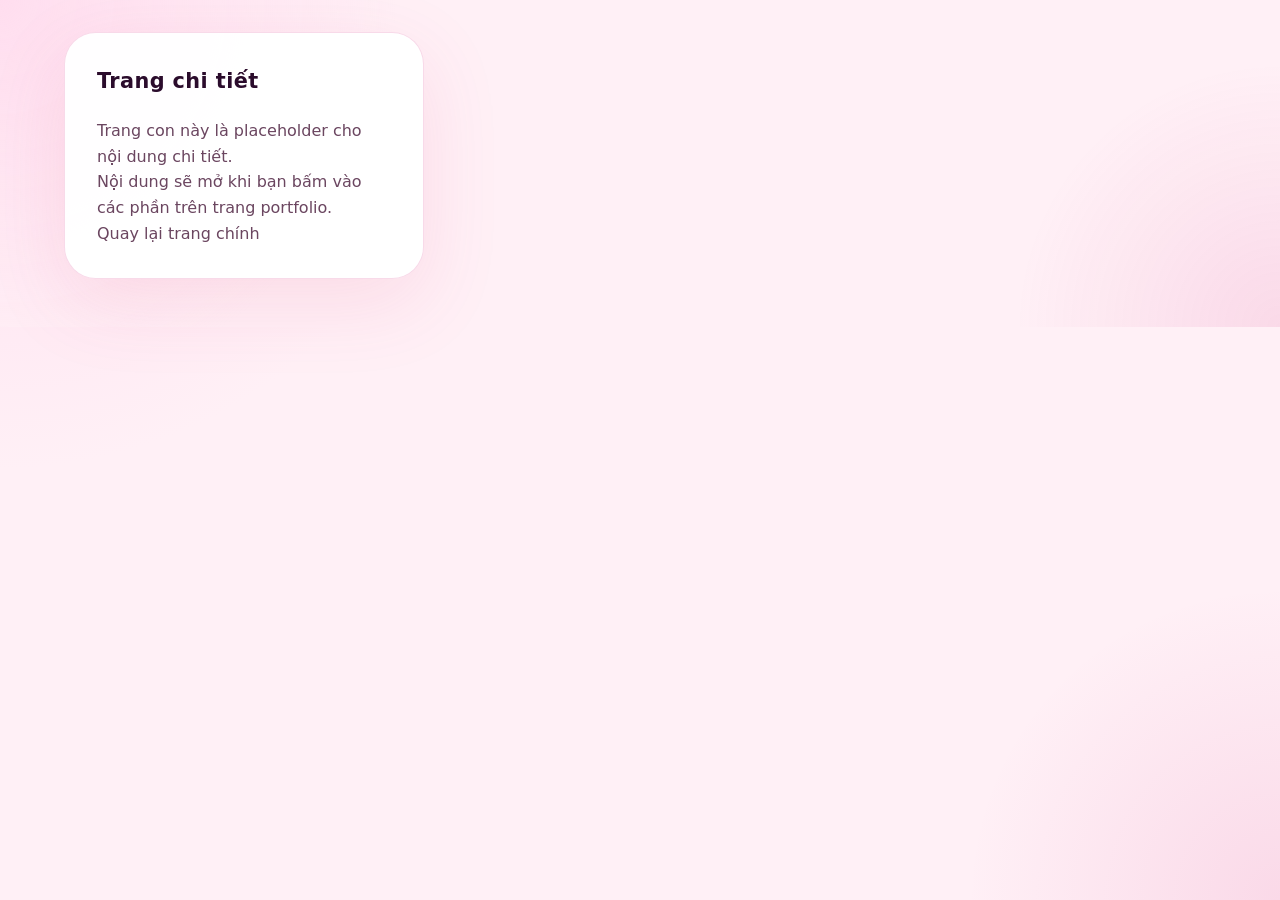
==== about.html @ 11f2511c "phan2" ====
<!DOCTYPE html>
<html lang="vi">
<head>
  <meta charset="UTF-8">
  <meta name="viewport" content="width=device-width, initial-scale=1.0">
  <title>Trang chi tiết</title>
  <link rel="stylesheet" href="styles.css">
</head>
<body>
  <div class="wrapper">
    <main class="content-panel">
      <section class="about-section">
        <h2>Trang chi tiết</h2>
        <p>Trang con này là placeholder cho nội dung chi tiết.</p>
        <p>Nội dung sẽ mở khi bạn bấm vào các phần trên trang portfolio.</p>
        <p><a href="index.html">Quay lại trang chính</a></p>
      </section>
    </main>
  </div>
</body>
</html>
---- styles.css ----
:root {
  color-scheme: light;
  --bg: #fff0f6;
  --surface: rgba(255, 255, 255, 0.96);
  --text: #2b0c2c;
  --muted: #6b4660;
  --accent: #d63384;
  --accent-soft: #ffd6ec;
  --border: rgba(214, 51, 132, 0.18);
  --shadow: 0 24px 80px rgba(218, 63, 121, 0.12);
}

*, *::before, *::after {
  box-sizing: border-box;
}

html, body {
  margin: 0;
  min-height: 100%;
  font-family: "Inter", system-ui, -apple-system, BlinkMacSystemFont, "Segoe UI", sans-serif;
  background: radial-gradient(circle at top left, rgba(255, 214, 236, 0.7), transparent 30%),
              radial-gradient(circle at bottom right, rgba(214, 51, 132, 0.12), transparent 20%),
              var(--bg);
  color: var(--text);
  scroll-behavior: smooth;
}

body {
  line-height: 1.6;
}

a {
  color: inherit;
  text-decoration: none;
}

.wrapper {
  max-width: 1200px;
  margin: 0 auto;
  padding: 2rem 1.5rem 3rem;
  display: grid;
  grid-template-columns: minmax(280px, 360px) minmax(0, 1fr);
  gap: 2rem;
}

.profile-panel,
.content-panel {
  display: grid;
  gap: 1.5rem;
}

.profile-card,
.info-card,
.about-section,
.experience-section,
.research-section,
.education-section,
.projects-section {
  background: var(--surface);
  border-radius: 32px;
  border: 1px solid var(--border);
  box-shadow: var(--shadow);
  padding: 2rem;
  overflow: hidden;
}

.profile-card {
  display: grid;
  gap: 1.5rem;
  position: relative;
}

.profile-card::after {
  content: "";
  position: absolute;
  inset: 0;
  background: radial-gradient(circle at top right, rgba(255, 214, 236, 0.4), transparent 30%);
  pointer-events: none;
}

.profile-image {
  width: 100%;
  aspect-ratio: 4 / 5;
  border-radius: 28px;
  background: linear-gradient(180deg, rgba(255, 255, 255, 0.75) 0%, rgba(255, 214, 236, 0.6) 100%);
  border: 1px solid rgba(214, 51, 132, 0.12);
  position: relative;
  overflow: hidden;
}

.profile-image::before {
  content: "";
  position: absolute;
  inset: 0;
  background-image: radial-gradient(circle, rgba(214, 51, 132, 0.25) 0%, transparent 45%);
}

.profile-intro {
  display: grid;
  gap: 0.75rem;
  position: relative;
  z-index: 1;
}

.hello {
  margin: 0;
  font-size: 1rem;
  font-weight: 700;
  letter-spacing: 0.18em;
  color: var(--accent);
}

.profile-intro h1 {
  margin: 0;
  font-size: clamp(2rem, 4vw, 3rem);
}

.subtitle {
  margin: 0;
  color: var(--muted);
}

.info-card h2,
.about-section h2,
.experience-section h2,
.research-section h2,
.projects-section h2,
.education-section h2 {
  margin: 0 0 1.25rem;
  font-size: 1.3rem;
  letter-spacing: 0.02em;
}

.info-card ul,
.profile-card ul,
.projects-section ul,
.research-grid ul,
.education-grid ul {
  list-style: none;
  padding: 0;
  margin: 0;
  display: grid;
  gap: 0.85rem;
}

.info-card li,
.research-grid li,
.education-grid li {
  font-size: 0.95rem;
  color: var(--text);
}

.info-card strong {
  color: var(--accent);
}

.software-card {
  padding-top: 1.5rem;
}

.software-grid {
  display: grid;
  grid-template-columns: repeat(4, minmax(0, 1fr));
  gap: 0.85rem;
}

.software-grid span {
  display: flex;
  align-items: center;
  justify-content: center;
  padding: 1rem 0;
  border-radius: 18px;
  background: var(--accent-soft);
  color: var(--accent);
  font-weight: 700;
}

.about-section p,
.experience-section p,
.projects-section p,
.research-section p,
.education-section p {
  margin: 0;
  color: var(--muted);
}

.section-title {
  display: flex;
  justify-content: space-between;
  align-items: baseline;
  gap: 1rem;
  margin-bottom: 1.25rem;
}

.section-title h2 {
  margin: 0;
  font-size: 1.5rem;
}

.section-title span {
  color: var(--accent);
  font-weight: 700;
}

.timeline {
  display: grid;
  gap: 1rem;
}

.timeline-item {
  display: grid;
  gap: 0.85rem;
  padding: 1rem 1rem 1rem 0;
  border-left: 3px solid var(--accent);
}

.timeline-date {
  font-size: 0.95rem;
  font-weight: 700;
  color: var(--accent);
}

.timeline-item h3 {
  margin: 0;
  font-size: 1.05rem;
}

.timeline-item p {
  margin: 0;
  color: var(--muted);
}

.education-grid {
  display: grid;
  gap: 1rem;
}

.edu-frame,
.research-card,
.project-card {
  display: block;
  border-radius: 28px;
  background: rgba(255, 255, 255, 0.95);
  border: 1px solid rgba(214, 51, 132, 0.14);
  padding: 1.5rem;
  transition: transform 0.3s ease, box-shadow 0.3s ease, border-color 0.3s ease;
}

.edu-frame:hover,
.research-card:hover,
.project-card:hover,
.timeline-link:hover,
.link-card:hover {
  transform: translateY(-4px);
  box-shadow: 0 24px 60px rgba(214, 51, 132, 0.12);
  border-color: rgba(214, 51, 132, 0.28);
}

.edu-header {
  display: flex;
  justify-content: space-between;
  gap: 1rem;
  align-items: baseline;
  margin-bottom: 1rem;
}

.edu-header h3 {
  margin: 0;
  font-size: 1.1rem;
}

.edu-header p {
  margin: 0;
  color: var(--muted);
}

.edu-frame ul,
.research-grid ul {
  gap: 0.75rem;
}

.research-grid {
  display: grid;
  gap: 1rem;
  grid-template-columns: repeat(2, minmax(0, 1fr));
}

.research-grid h3 {
  margin: 0 0 0.75rem;
  font-size: 1.1rem;
}

.research-grid li::before {
  content: "•";
  margin-right: 0.65rem;
  color: var(--accent);
}

.project-list {
  display: grid;
  gap: 1rem;
}

.project-card {
  display: grid;
  grid-template-columns: 3rem 1fr;
  gap: 1rem;
  align-items: start;
  padding: 1rem 1rem 1rem 0;
  border-left: 3px solid var(--accent);
}

.project-card span {
  display: inline-flex;
  align-items: center;
  justify-content: center;
  width: 3rem;
  height: 3rem;
  border-radius: 16px;
  background: var(--accent-soft);
  color: var(--accent);
  font-weight: 700;
}

.project-card h3 {
  margin: 0 0 0.4rem;
}

.project-card p {
  margin: 0;
  color: var(--muted);
}

.link-card {
  display: block;
  text-decoration: none;
  color: inherit;
}

.animate-fade {
  opacity: 0;
  transform: translateY(24px);
  animation: fadeInUp 0.9s ease forwards;
}

.delay-1 {
  animation-delay: 0.1s;
}

.delay-2 {
  animation-delay: 0.2s;
}

.delay-3 {
  animation-delay: 0.3s;
}

@keyframes fadeInUp {
  to {
    opacity: 1;
    transform: translateY(0);
  }
}

@media (max-width: 1100px) {
  .wrapper {
    grid-template-columns: 1fr;
  }

  .research-grid {
    grid-template-columns: 1fr;
  }
}

@media (max-width: 820px) {
  .wrapper {
    padding: 1.5rem 1rem 2rem;
  }

  .profile-card,
  .info-card,
  .about-section,
  .experience-section,
  .research-section,
  .education-section,
  .projects-section {
    padding: 1.5rem;
  }

  .software-grid {
    grid-template-columns: repeat(2, minmax(0, 1fr));
  }
}

@media (max-width: 620px) {
  .profile-card,
  .info-card,
  .about-section,
  .experience-section,
  .research-section,
  .education-section,
  .projects-section {
    border-radius: 24px;
  }

  .section-title {
    flex-direction: column;
    align-items: flex-start;
  }

  .profile-image {
    min-height: 280px;
  }
}
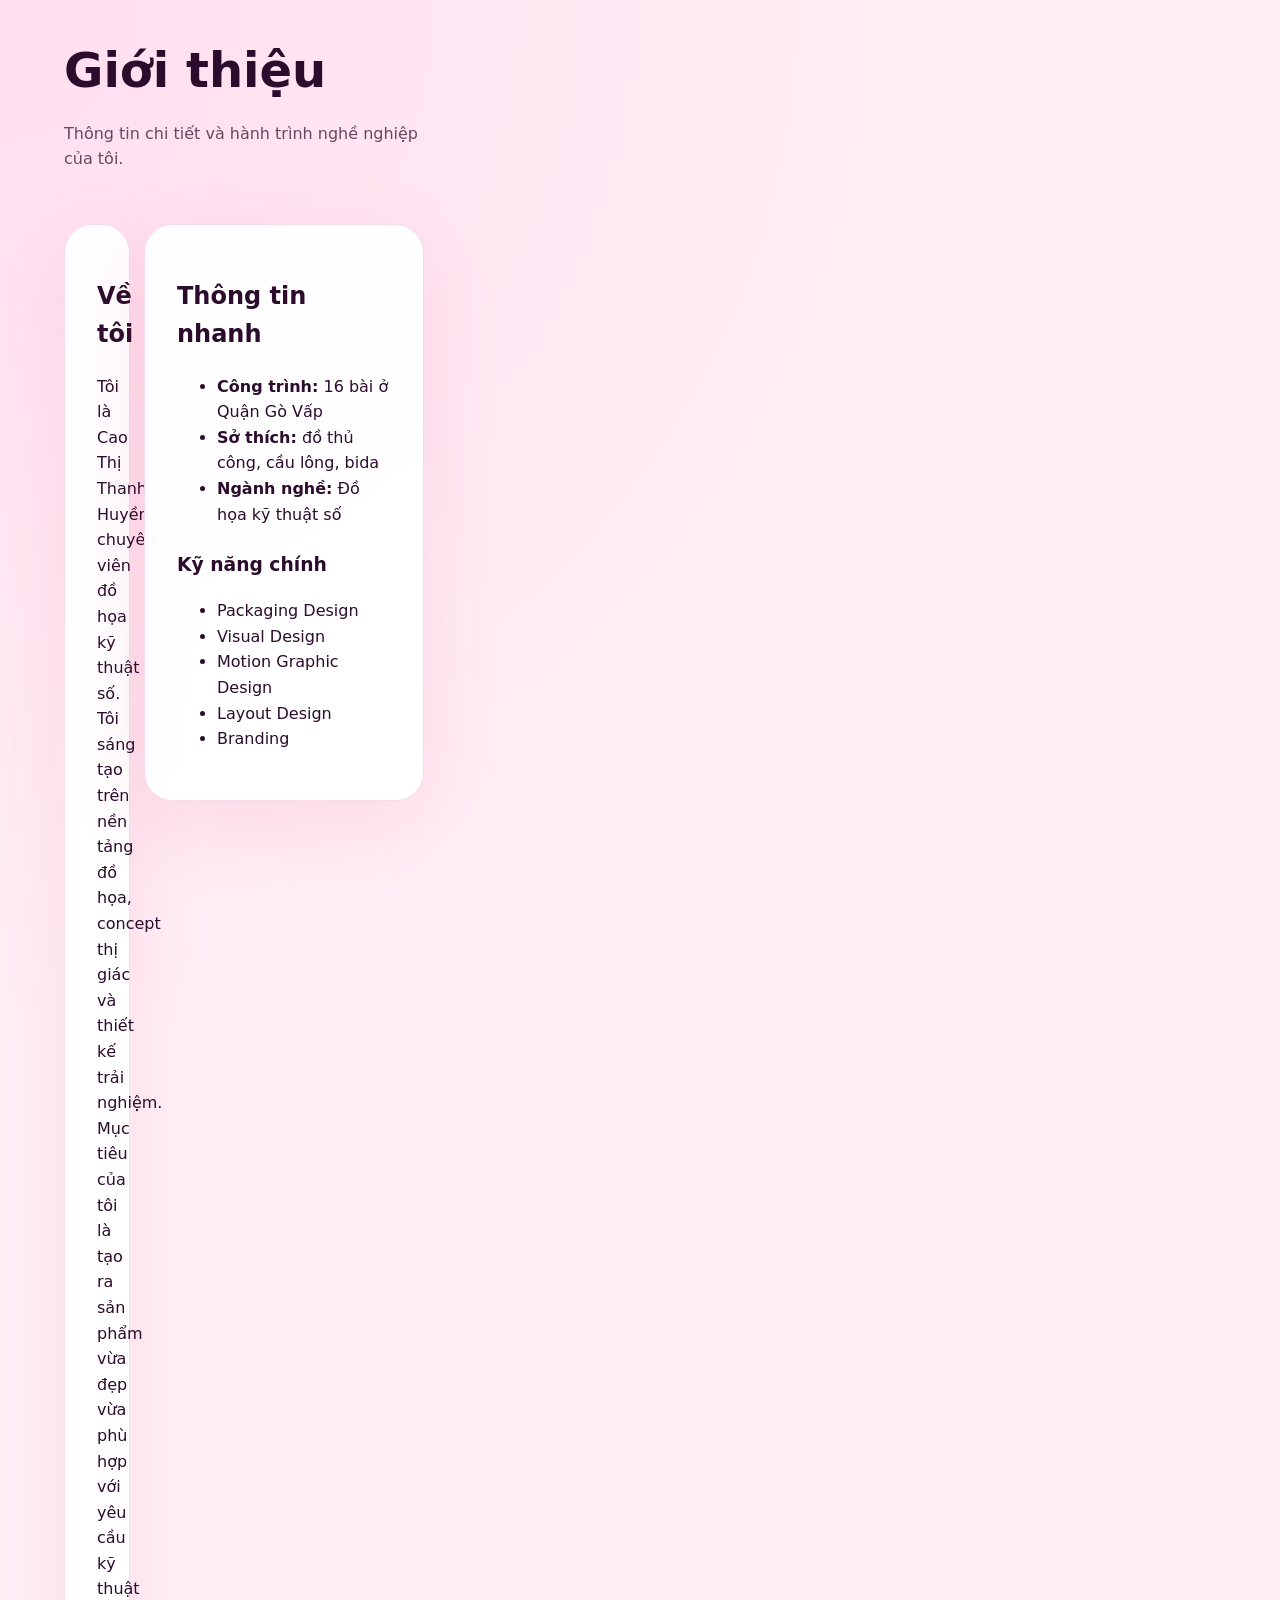
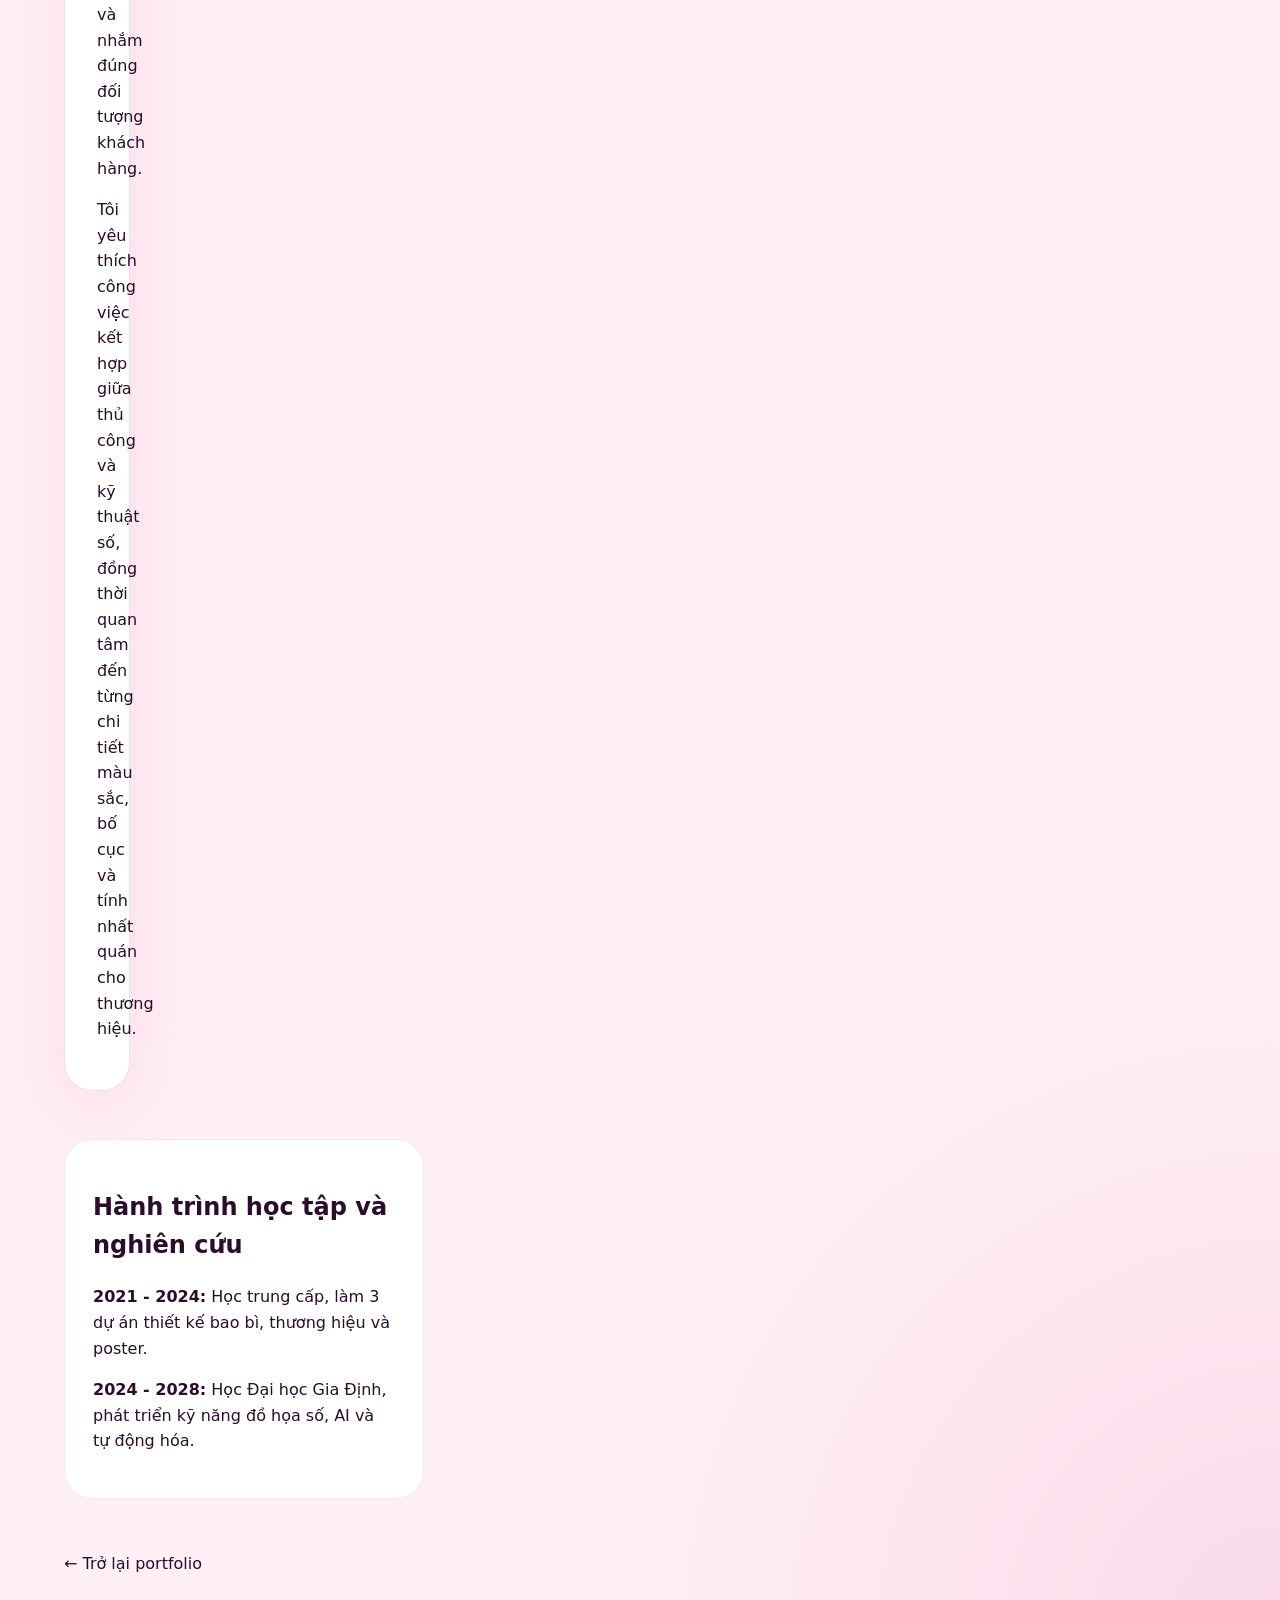
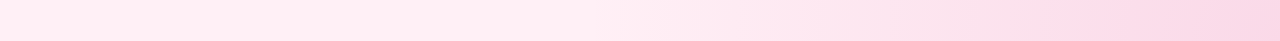
==== commit 81265028: "phan3" ====
--- a/about.html
+++ b/about.html
@@ -3,18 +3,53 @@
 <head>
   <meta charset="UTF-8">
   <meta name="viewport" content="width=device-width, initial-scale=1.0">
-  <title>Trang chi tiết</title>
+  <title>Giới thiệu - Cao Thị Thanh Huyền</title>
   <link rel="stylesheet" href="styles.css">
 </head>
 <body>
-  <div class="wrapper">
+  <div class="wrapper page-detail">
     <main class="content-panel">
-      <section class="about-section">
-        <h2>Trang chi tiết</h2>
-        <p>Trang con này là placeholder cho nội dung chi tiết.</p>
-        <p>Nội dung sẽ mở khi bạn bấm vào các phần trên trang portfolio.</p>
-        <p><a href="index.html">Quay lại trang chính</a></p>
+      <section class="page-title">
+        <h1>Giới thiệu</h1>
+        <p>Thông tin chi tiết và hành trình nghề nghiệp của tôi.</p>
       </section>
+
+      <section class="detail-grid">
+        <article class="detail-card">
+          <h2>Về tôi</h2>
+          <p>Tôi là Cao Thị Thanh Huyền, chuyên viên đồ họa kỹ thuật số. Tôi sáng tạo trên nền tảng đồ họa, concept thị giác và thiết kế trải nghiệm. Mục tiêu của tôi là tạo ra sản phẩm vừa đẹp vừa phù hợp với yêu cầu kỹ thuật và nhắm đúng đối tượng khách hàng.</p>
+          <p>Tôi yêu thích công việc kết hợp giữa thủ công và kỹ thuật số, đồng thời quan tâm đến từng chi tiết màu sắc, bố cục và tính nhất quán cho thương hiệu.</p>
+        </article>
+
+        <article class="detail-card info-compact">
+          <h2>Thông tin nhanh</h2>
+          <ul>
+            <li><strong>Công trình:</strong> 16 bài ở Quận Gò Vấp</li>
+            <li><strong>Sở thích:</strong> đồ thủ công, cầu lông, bida</li>
+            <li><strong>Ngành nghề:</strong> Đồ họa kỹ thuật số</li>
+          </ul>
+          <h3>Kỹ năng chính</h3>
+          <ul>
+            <li>Packaging Design</li>
+            <li>Visual Design</li>
+            <li>Motion Graphic Design</li>
+            <li>Layout Design</li>
+            <li>Branding</li>
+          </ul>
+        </article>
+      </section>
+
+      <section class="info-block">
+        <h2>Hành trình học tập và nghiên cứu</h2>
+        <div class="info-block-item">
+          <strong>2021 - 2024:</strong> Học trung cấp, làm 3 dự án thiết kế bao bì, thương hiệu và poster.
+        </div>
+        <div class="info-block-item">
+          <strong>2024 - 2028:</strong> Học Đại học Gia Định, phát triển kỹ năng đồ họa số, AI và tự động hóa.
+        </div>
+      </section>
+
+      <p class="back-link"><a href="index.html">← Trở lại portfolio</a></p>
     </main>
   </div>
 </body>
--- a/styles.css
+++ b/styles.css
@@ -32,6 +32,20 @@
 a {
   color: inherit;
   text-decoration: none;
+}
+
+button {
+  appearance: none;
+  border: none;
+  background: none;
+  font: inherit;
+  color: inherit;
+  text-align: left;
+  cursor: pointer;
+}
+
+.click-card {
+  width: 100%;
 }
 
 .wrapper {
@@ -82,7 +96,11 @@
   width: 100%;
   aspect-ratio: 4 / 5;
   border-radius: 28px;
-  background: linear-gradient(180deg, rgba(255, 255, 255, 0.75) 0%, rgba(255, 214, 236, 0.6) 100%);
+  background: linear-gradient(180deg, rgba(255, 255, 255, 0.3) 0%, rgba(255, 214, 236, 0.2) 100%),
+              url("tải xuống (98).jpg");
+  background-size: cover;
+  background-position: center;
+  background-repeat: no-repeat;
   border: 1px solid rgba(214, 51, 132, 0.12);
   position: relative;
   overflow: hidden;
@@ -296,6 +314,122 @@
   color: var(--accent);
 }
 
+.page-title {
+  margin-bottom: 1.75rem;
+}
+
+.page-title h1 {
+  margin: 0;
+  font-size: clamp(2rem, 4vw, 3rem);
+}
+
+.page-title p {
+  margin: 0.75rem 0 0;
+  color: var(--muted);
+  max-width: 720px;
+}
+
+.detail-grid {
+  display: grid;
+  gap: 1.5rem;
+  grid-template-columns: minmax(0, 2fr) minmax(280px, 1fr);
+  align-items: start;
+}
+
+.detail-card {
+  background: var(--surface);
+  border: 1px solid var(--border);
+  border-radius: 28px;
+  padding: 2rem;
+  box-shadow: var(--shadow);
+}
+
+.info-compact h3 {
+  margin-top: 1.4rem;
+}
+
+.info-block {
+  margin-top: 1.5rem;
+  background: rgba(255, 255, 255, 0.95);
+  border-radius: 28px;
+  border: 1px solid rgba(214, 51, 132, 0.12);
+  padding: 1.75rem;
+}
+
+.info-block-item {
+  margin-bottom: 1rem;
+  color: var(--text);
+}
+
+.skill-grid {
+  display: grid;
+  gap: 1rem;
+  grid-template-columns: repeat(2, minmax(0, 1fr));
+}
+
+.project-image {
+  width: 100%;
+  height: 180px;
+  border-radius: 24px;
+  background: linear-gradient(135deg, rgba(255, 214, 236, 0.9), rgba(214, 51, 132, 0.12));
+  margin-bottom: 1rem;
+}
+
+.timeline-card {
+  background: rgba(255, 255, 255, 0.95);
+  border: 1px solid rgba(214, 51, 132, 0.14);
+  border-radius: 28px;
+  padding: 1.5rem;
+}
+
+.back-link {
+  margin-top: 1.75rem;
+}
+
+.education-grid {
+  display: grid;
+  gap: 1rem;
+  grid-template-columns: repeat(3, minmax(0, 1fr));
+}
+
+.edu-card h3 {
+  margin: 0 0 0.75rem;
+}
+
+.project-card {
+  padding-left: 0;
+}
+
+.project-list article,
+.timeline-link,
+.link-card {
+  text-decoration: none;
+}
+
+.project-card:hover,
+.timeline-link:hover,
+.link-card:hover {
+  transform: translateY(-4px);
+}
+
+.project-card span {
+  margin-top: 0.2rem;
+}
+
+.project-card h3 {
+  margin-bottom: 0.4rem;
+}
+
+.project-card p {
+  color: var(--muted);
+}
+
+.project-card {
+  border-left: 3px solid var(--accent);
+  background: rgba(255, 255, 255, 0.98);
+}
+
+
 .project-list {
   display: grid;
   gap: 1rem;
@@ -308,6 +442,7 @@
   align-items: start;
   padding: 1rem 1rem 1rem 0;
   border-left: 3px solid var(--accent);
+  background: rgba(255, 255, 255, 0.98);
 }
 
 .project-card span {
@@ -335,6 +470,102 @@
   display: block;
   text-decoration: none;
   color: inherit;
+}
+
+.detail-overlay {
+  position: fixed;
+  inset: 0;
+  background: rgba(43, 12, 44, 0.82);
+  display: none;
+  align-items: center;
+  justify-content: center;
+  padding: 1.5rem;
+  z-index: 1000;
+}
+
+.detail-overlay.visible {
+  display: flex;
+}
+
+.detail-panel {
+  width: min(980px, 100%);
+  max-height: min(90vh, 900px);
+  overflow-y: auto;
+  background: rgba(255, 255, 255, 0.99);
+  border-radius: 32px;
+  padding: 2rem;
+  box-shadow: 0 32px 100px rgba(0, 0, 0, 0.18);
+  position: relative;
+}
+
+.close-button {
+  position: absolute;
+  top: 1rem;
+  right: 1rem;
+  width: 2.5rem;
+  height: 2.5rem;
+  border-radius: 50%;
+  border: 1px solid rgba(214, 51, 132, 0.18);
+  background: rgba(255, 255, 255, 0.95);
+  color: var(--accent);
+  font-size: 1.5rem;
+  line-height: 1;
+  display: grid;
+  place-items: center;
+  cursor: pointer;
+}
+
+.detail-row {
+  display: grid;
+  gap: 1rem;
+  margin-top: 1.5rem;
+}
+
+.detail-row-3 {
+  grid-template-columns: repeat(3, minmax(0, 1fr));
+}
+
+.detail-mini-card {
+  background: rgba(255, 214, 236, 0.12);
+  border: 1px solid rgba(214, 51, 132, 0.14);
+  border-radius: 24px;
+  padding: 1rem;
+}
+
+.detail-mini-card strong {
+  display: block;
+  margin-bottom: 0.5rem;
+  font-size: 0.95rem;
+}
+
+.detail-mini-card p {
+  margin: 0;
+  color: var(--muted);
+  line-height: 1.5;
+}
+
+.detail-panel h2 {
+  margin-top: 0;
+}
+
+.detail-panel p {
+  margin: 0.85rem 0;
+  color: var(--muted);
+  line-height: 1.7;
+}
+
+.detail-panel ul {
+  margin: 0.8rem 0 0 1.2rem;
+  padding: 0;
+  color: var(--text);
+}
+
+.detail-panel li {
+  margin-bottom: 0.55rem;
+}
+
+.project-image.small {
+  height: 140px;
 }
 
 .animate-fade {
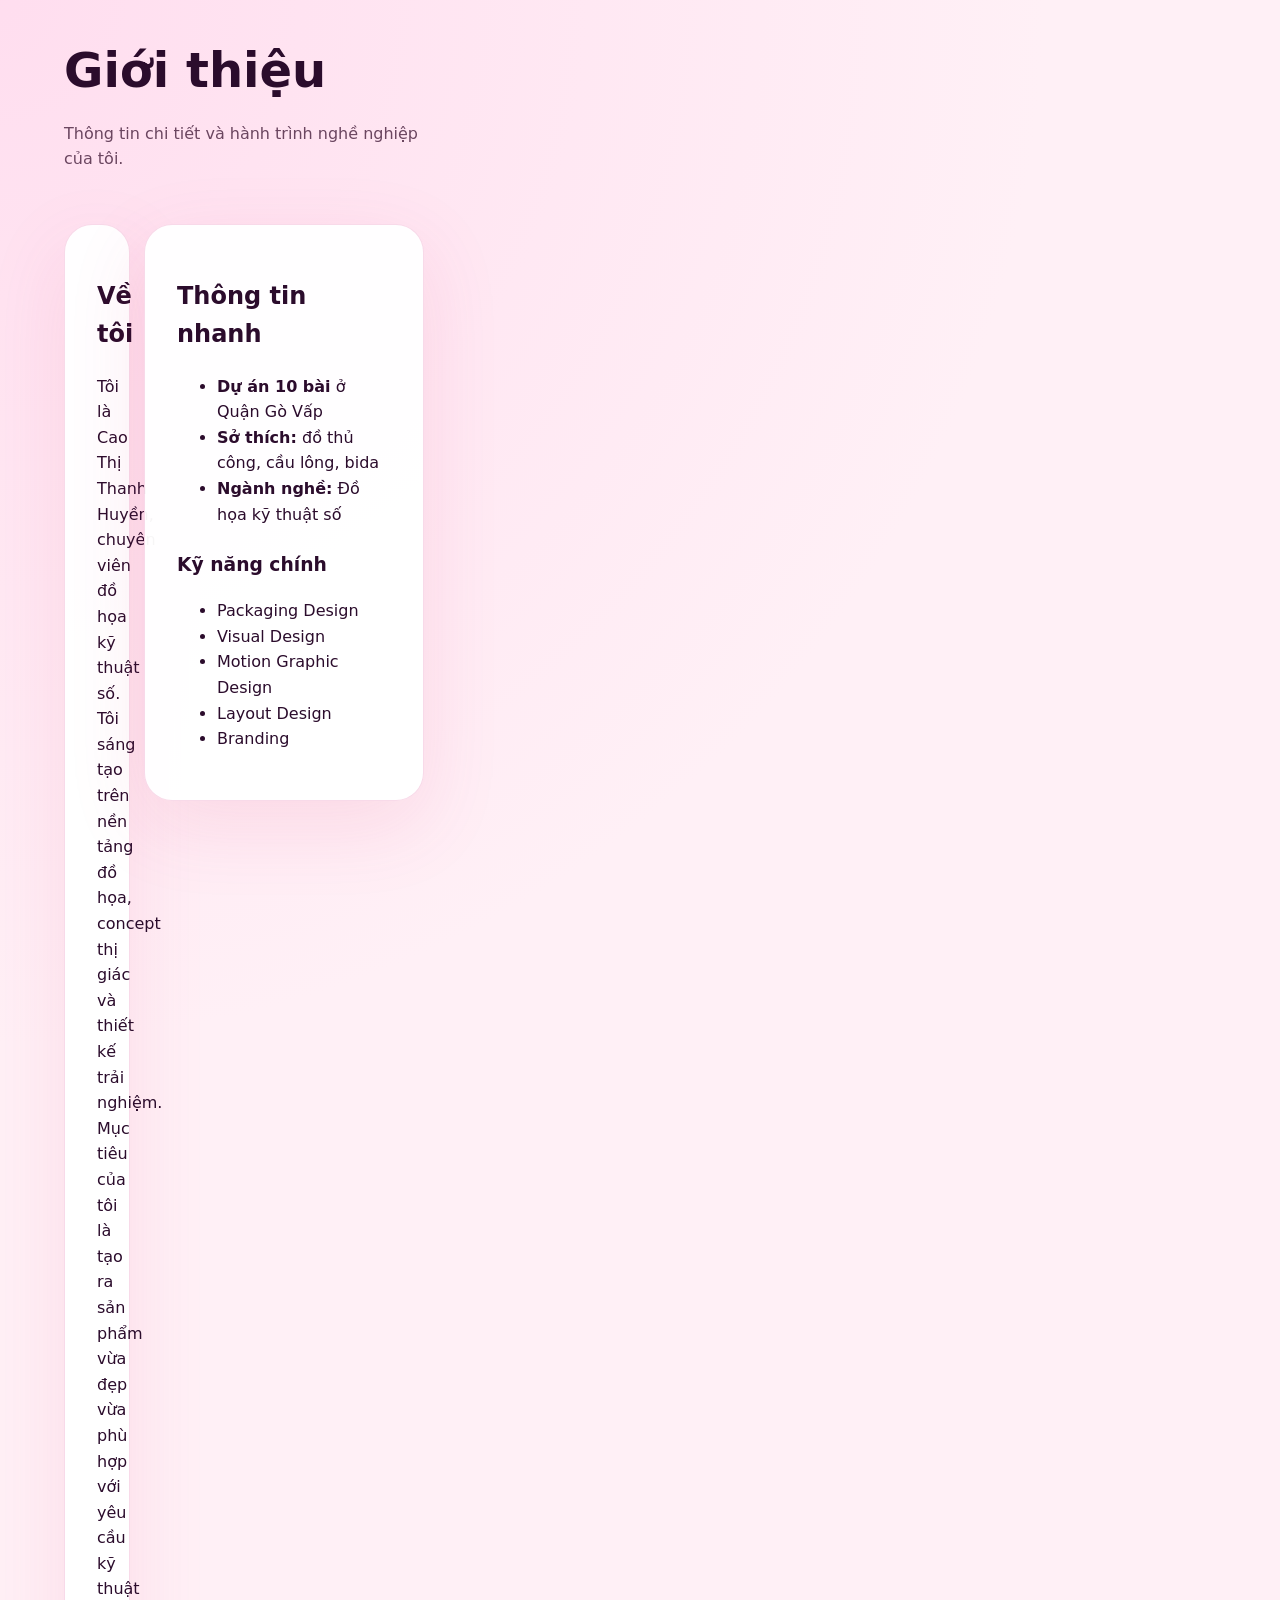
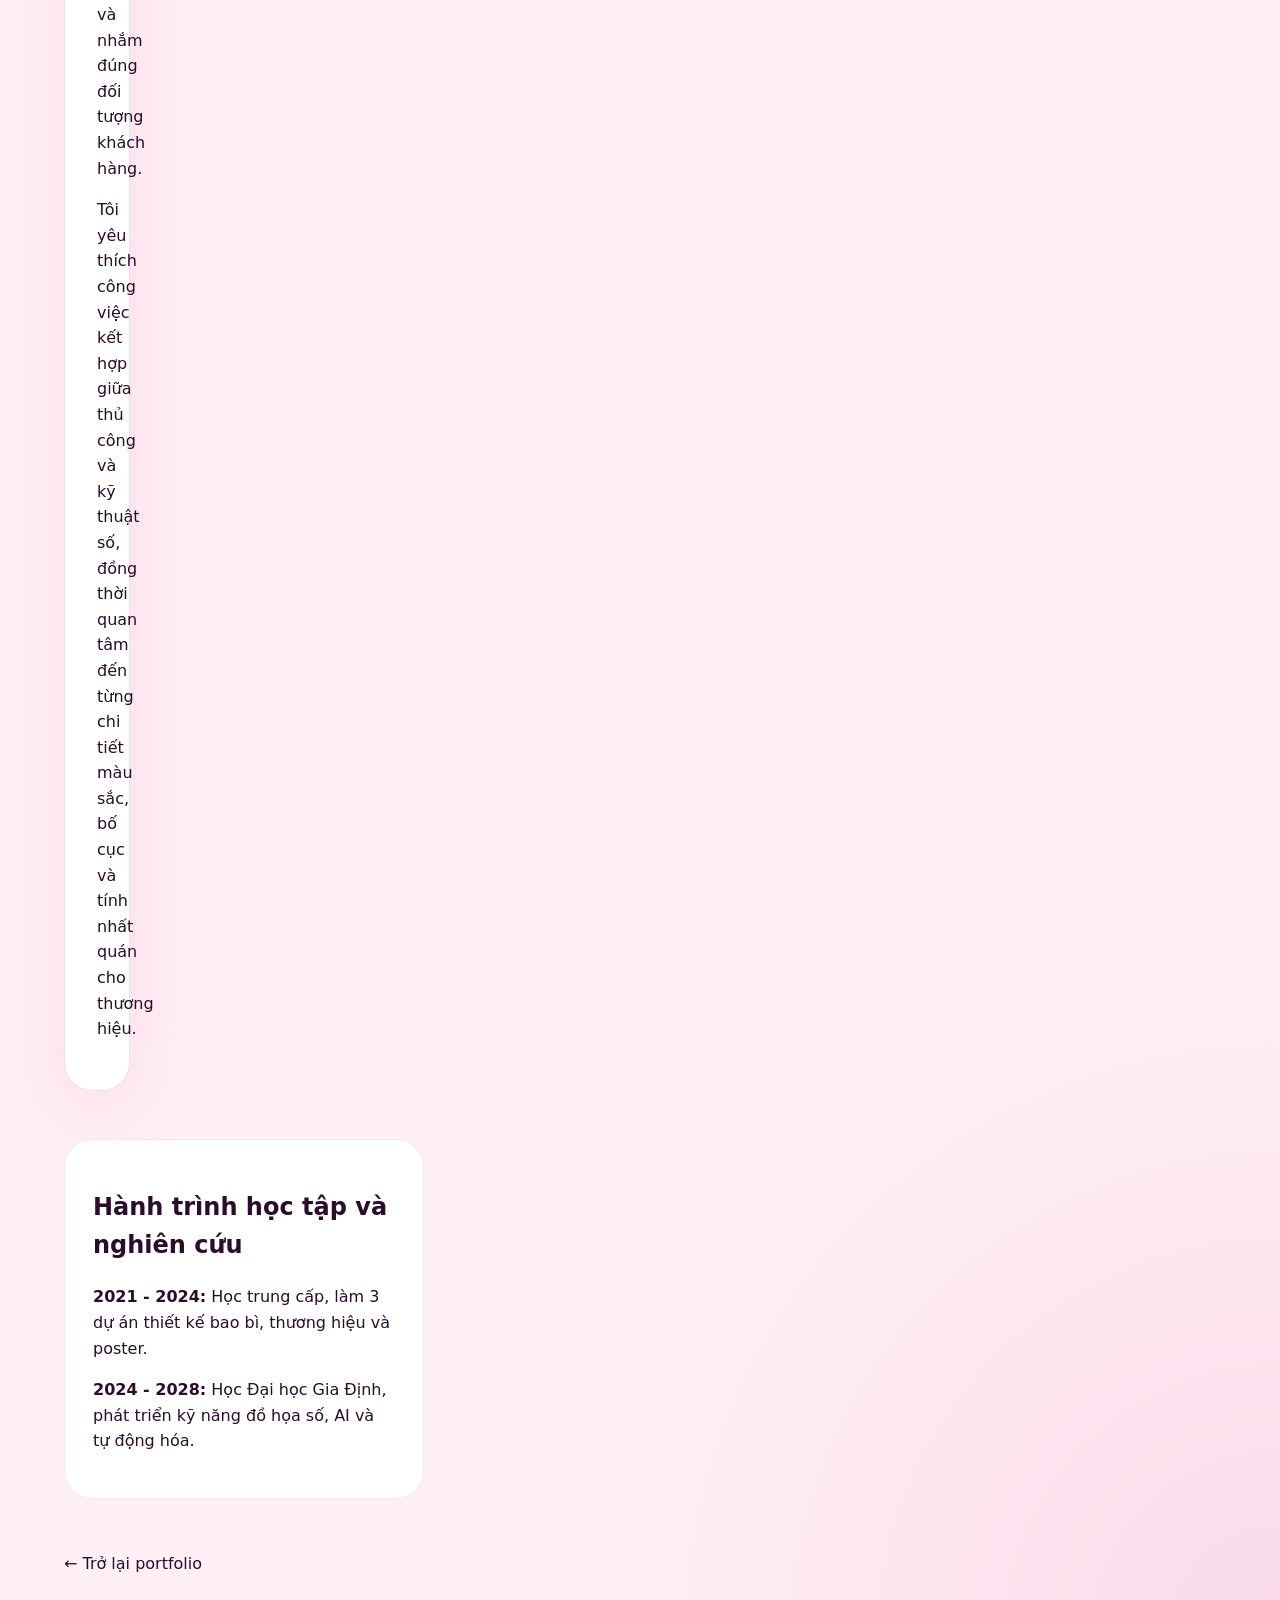
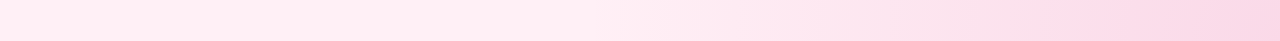
==== commit 56957430: "phan5" ====
--- a/about.html
+++ b/about.html
@@ -24,7 +24,7 @@
         <article class="detail-card info-compact">
           <h2>Thông tin nhanh</h2>
           <ul>
-            <li><strong>Công trình:</strong> 16 bài ở Quận Gò Vấp</li>
+            <li><strong>Dự án 10 bài</strong> ở Quận Gò Vấp</li>
             <li><strong>Sở thích:</strong> đồ thủ công, cầu lông, bida</li>
             <li><strong>Ngành nghề:</strong> Đồ họa kỹ thuật số</li>
           </ul>
--- a/styles.css
+++ b/styles.css
@@ -80,8 +80,9 @@
 
 .profile-card {
   display: grid;
-  gap: 1.5rem;
+  gap: 1.2rem;
   position: relative;
+  grid-auto-rows: min-content;
 }
 
 .profile-card::after {
@@ -94,7 +95,8 @@
 
 .profile-image {
   width: 100%;
-  aspect-ratio: 4 / 5;
+  aspect-ratio: 3 / 4;
+  min-height: 200px;
   border-radius: 28px;
   background: linear-gradient(180deg, rgba(255, 255, 255, 0.3) 0%, rgba(255, 214, 236, 0.2) 100%),
               url("tải xuống (98).jpg");
@@ -149,6 +151,28 @@
   letter-spacing: 0.02em;
 }
 
+.info-card {
+  padding: 1.25rem !important;
+  background: linear-gradient(135deg, rgba(255, 255, 255, 0.85) 0%, rgba(255, 214, 236, 0.4) 100%),
+              url("tải xuống (87).jpg");
+  background-size: cover;
+  background-position: center;
+  background-repeat: no-repeat;
+}
+
+.info-card h2 {
+  margin-bottom: 0.85rem;
+  font-size: 1.1rem;
+}
+
+.info-card ul {
+  gap: 0.6rem;
+}
+
+.info-card li {
+  font-size: 0.9rem;
+}
+
 .info-card ul,
 .profile-card ul,
 .projects-section ul,
@@ -173,33 +197,93 @@
 }
 
 .software-card {
-  padding-top: 1.5rem;
+  padding: 1.25rem !important;
+  padding-top: 1.25rem !important;
+  background: linear-gradient(135deg, rgba(255, 255, 255, 0.85) 0%, rgba(255, 214, 236, 0.4) 100%),
+              url("tải xuống (87).jpg");
+  background-size: cover;
+  background-position: center;
+  background-repeat: no-repeat;
 }
 
 .software-grid {
   display: grid;
   grid-template-columns: repeat(4, minmax(0, 1fr));
-  gap: 0.85rem;
+  gap: 0.6rem;
 }
 
 .software-grid span {
   display: flex;
   align-items: center;
   justify-content: center;
-  padding: 1rem 0;
+  padding: 0.8rem 0;
   border-radius: 18px;
   background: var(--accent-soft);
   color: var(--accent);
   font-weight: 700;
-}
-
-.about-section p,
+  font-size: 0.85rem;
+}
+
+..about-section p,
 .experience-section p,
 .projects-section p,
 .research-section p,
 .education-section p {
   margin: 0;
   color: var(--muted);
+}
+
+.about-section {
+  display: grid;
+  gap: 1.5rem;
+}
+
+.about-row {
+  display: grid;
+  gap: 1.5rem;
+  grid-template-columns: minmax(0, 2fr) minmax(280px, 1fr);
+  align-items: start;
+}
+
+.about-intro h2,
+.about-summary h3 {
+  margin-top: 0;
+}
+
+.about-intro p {
+  margin: 0 0 1rem;
+  color: var(--muted);
+}
+
+.about-summary {
+  background: rgba(255, 255, 255, 0.95);
+  border: 1px solid rgba(214, 51, 132, 0.12);
+  border-radius: 28px;
+  padding: 1.25rem;
+}
+
+.about-summary h3 {
+  margin: 0 0 0.75rem;
+  font-size: 1.05rem;
+}
+
+.about-summary ul {
+  padding: 0;
+  margin: 0;
+  list-style: none;
+  display: grid;
+  gap: 0.6rem;
+}
+
+.about-summary li {
+  color: var(--text);
+  font-size: 0.9rem;
+}
+
+@media (max-width: 820px) {
+  .about-row {
+    grid-template-columns: 1fr;
+  }
 }
 
 .section-title {
@@ -437,24 +521,21 @@
 
 .project-card {
   display: grid;
-  grid-template-columns: 3rem 1fr;
-  gap: 1rem;
-  align-items: start;
-  padding: 1rem 1rem 1rem 0;
+  grid-template-columns: auto 1fr;
+  gap: 1rem;
+  align-items: center;
+  padding: 1rem 1rem;
   border-left: 3px solid var(--accent);
   background: rgba(255, 255, 255, 0.98);
 }
 
-.project-card span {
-  display: inline-flex;
-  align-items: center;
-  justify-content: center;
-  width: 3rem;
-  height: 3rem;
-  border-radius: 16px;
-  background: var(--accent-soft);
-  color: var(--accent);
-  font-weight: 700;
+.project-image.project-image-small {
+  width: 70px;
+  height: 70px;
+  min-width: 70px;
+  border-radius: 22px;
+  background: linear-gradient(135deg, rgba(214, 51, 132, 0.16), rgba(255, 214, 236, 0.4));
+  border: 1px solid rgba(214, 51, 132, 0.14);
 }
 
 .project-card h3 {
@@ -586,6 +667,10 @@
   animation-delay: 0.3s;
 }
 
+.delay-4 {
+  animation-delay: 0.4s;
+}
+
 @keyframes fadeInUp {
   to {
     opacity: 1;
@@ -599,6 +684,173 @@
   }
 
   .research-grid {
+    grid-template-columns: 1fr;
+  }
+
+  .education-columns {
+    grid-template-columns: repeat(2, minmax(0, 1fr));
+  }
+}
+
+/* Experience Vertical Timeline */
+.experience-timeline {
+  margin-top: 1.5rem;
+}
+
+.timeline-vertical {
+  display: grid;
+  gap: 2rem;
+  position: relative;
+  padding: 0 0 0 3rem;
+}
+
+.timeline-vertical::before {
+  content: "";
+  position: absolute;
+  left: 0;
+  top: 0;
+  bottom: 0;
+  width: 3px;
+  background: linear-gradient(to bottom, var(--accent), transparent);
+  border-radius: 2px;
+}
+
+.timeline-card-vertical {
+  position: relative;
+  display: grid;
+  gap: 0.85rem;
+}
+
+.timeline-bar {
+  position: absolute;
+  left: -1.62rem;
+  top: 0.5rem;
+  width: 1.2rem;
+  height: 1.2rem;
+  border-radius: 50%;
+  background: var(--accent-soft);
+  border: 3px solid white;
+  box-shadow: 0 0 0 3px var(--accent);
+}
+
+.timeline-content h3 {
+  margin: 0;
+  font-size: 1.1rem;
+}
+
+.timeline-content p {
+  margin: 0;
+  color: var(--muted);
+  line-height: 1.5;
+}
+
+/* Education Frame & Columns */
+.education-frame {
+  background: var(--surface);
+  border-radius: 32px;
+  border: 1px solid var(--border);
+  box-shadow: var(--shadow);
+  padding: 2rem;
+  margin-top: 1.5rem;
+}
+
+.education-frame h2 {
+  margin: 0 0 1.75rem;
+  font-size: 1.3rem;
+  color: var(--text);
+}
+
+.education-columns {
+  display: grid;
+  grid-template-columns: repeat(4, minmax(0, 1fr));
+  gap: 1.5rem;
+}
+
+.education-column {
+  background: rgba(255, 255, 255, 0.95);
+  border: 1px solid rgba(214, 51, 132, 0.14);
+  border-radius: 28px;
+  padding: 1.5rem;
+  display: grid;
+  gap: 0.85rem;
+  text-align: center;
+  transition: transform 0.3s ease, box-shadow 0.3s ease;
+}
+
+.education-column:hover {
+  transform: translateY(-4px);
+  box-shadow: 0 24px 60px rgba(214, 51, 132, 0.12);
+  border-color: rgba(214, 51, 132, 0.28);
+}
+
+.column-year {
+  font-size: 1.05rem;
+  font-weight: 700;
+  color: var(--accent);
+}
+
+.education-column h3 {
+  margin: 0.5rem 0 0;
+  font-size: 1rem;
+}
+
+.education-column p {
+  margin: 0;
+  color: var(--muted);
+  font-size: 0.9rem;
+  line-height: 1.4;
+}
+
+.more-link {
+  margin-top: 1rem;
+  padding: 0.75rem 1.5rem;
+  background: var(--accent-soft);
+  color: var(--accent);
+  border-radius: 20px;
+  font-weight: 600;
+  font-size: 0.95rem;
+  transition: all 0.3s ease;
+  cursor: pointer;
+}
+
+.more-link:hover {
+  background: rgba(214, 51, 132, 0.2);
+  transform: translateX(4px);
+}
+
+.detail-content-full {
+  display: grid;
+  grid-template-columns: minmax(0, 2fr) minmax(280px, 1fr);
+  gap: 2rem;
+  align-items: start;
+}
+
+.detail-content-full article {
+  display: grid;
+  gap: 1rem;
+}
+
+.detail-content-full h3 {
+  margin: 0;
+  font-size: 1.1rem;
+  color: var(--text);
+}
+
+.detail-content-full ul {
+  list-style: none;
+  padding: 0;
+  margin: 0;
+  display: grid;
+  gap: 0.6rem;
+}
+
+.detail-content-full li {
+  color: var(--text);
+  font-size: 0.9rem;
+}
+
+@media (max-width: 820px) {
+  .detail-content-full {
     grid-template-columns: 1fr;
   }
 }
@@ -620,6 +872,18 @@
 
   .software-grid {
     grid-template-columns: repeat(2, minmax(0, 1fr));
+  }
+
+  .education-columns {
+    grid-template-columns: repeat(2, minmax(0, 1fr));
+  }
+
+  .timeline-vertical {
+    padding: 0 0 0 2.5rem;
+  }
+
+  .timeline-bar {
+    left: -1.4rem;
   }
 }
 
@@ -642,4 +906,8 @@
   .profile-image {
     min-height: 280px;
   }
-}
+
+  .education-columns {
+    grid-template-columns: 1fr;
+  }
+}
